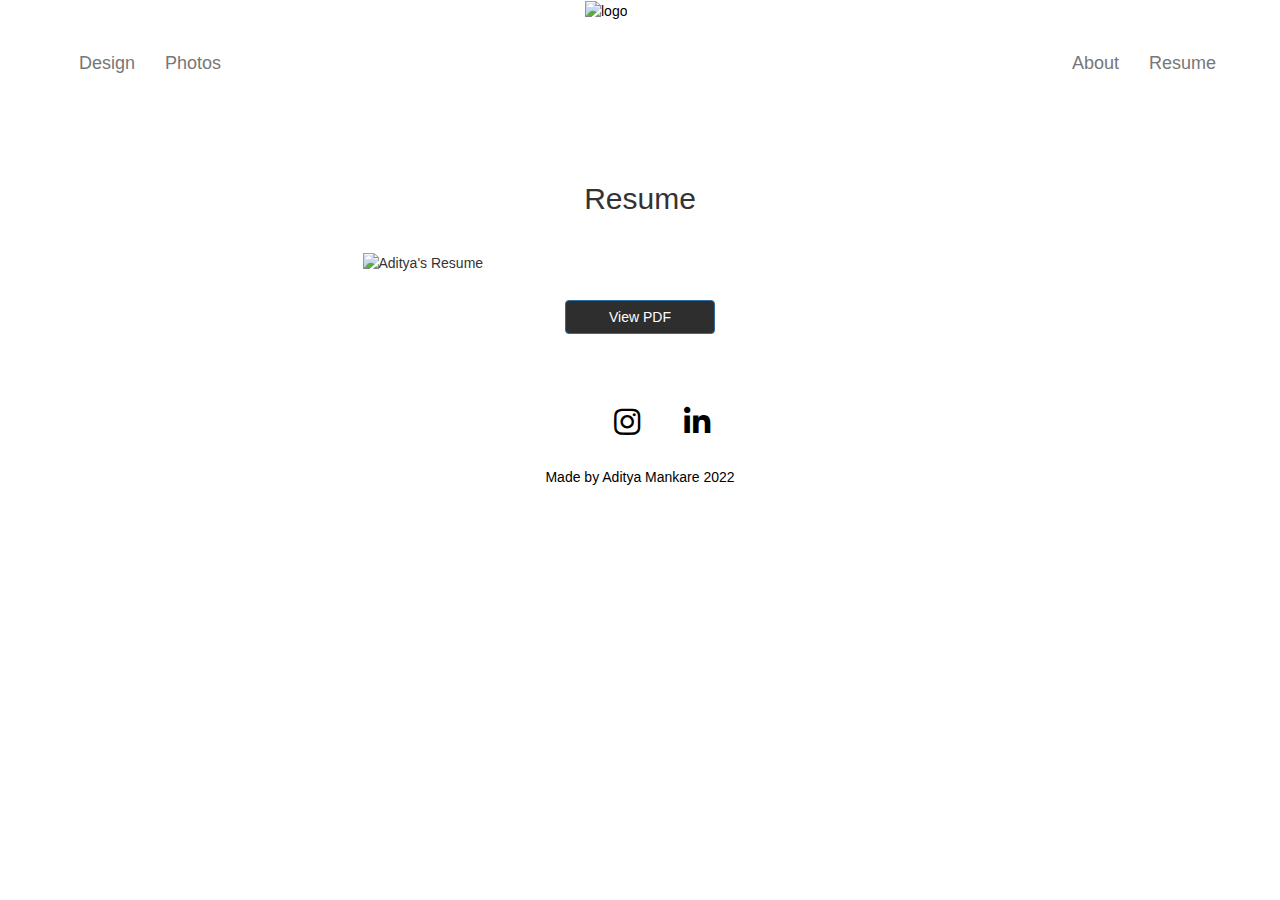
==== resume.html @ 91f56a43 "Add files via upload" ====
<!DOCTYPE html>
<html lang="en">

  <head>
    <title>Resume</title>
    <meta charset="utf-8">
    <meta name="viewport" content="width=device-width, initial-scale=1">
    <link rel="shortcut icon" href="img/index/logo.png">
    <link rel="stylesheet" href="https://maxcdn.bootstrapcdn.com/bootstrap/3.3.7/css/bootstrap.min.css">
    <link rel="stylesheet" href="https://use.fontawesome.com/releases/v5.0.8/css/all.css">
    <link rel="stylesheet" type="text/css" href="css/main.css">
    <script src="https://ajax.googleapis.com/ajax/libs/jquery/3.2.1/jquery.min.js"></script>
    <script src="https://maxcdn.bootstrapcdn.com/bootstrap/3.3.7/js/bootstrap.min.js"></script>
  </head>

  <body>
    <!--NAVIGATION-->
    <header>
      <nav class="navbar navbar-default">
        <div class="navbar-header">
          <button type="button" class="navbar-toggle" data-toggle="collapse" data-target="#NavBar">
            <span class="sr-only">Toggle navigation</span>
            <span class="icon-bar"></span>
            <span class="icon-bar"></span>
            <span class="icon-bar"></span>
          </button>
        </div>
        <a class="navbar-logo" href="index.html">
          <img src="img/index/logo.png" alt="logo"></a>
        <div class="collapse navbar-collapse" id="NavBar">
          <ul class="nav navbar-nav navbar-left">
            <li>
              <a href="index.html">Design</a></li>
            <li>
              <a href="visual.html">Photos</a></li>
          </ul>
          <ul class="nav navbar-nav navbar-right">
            <li>
              <a href="about.html">About</a></li>
            <li>
              <a href="resume.html">Resume</a></li>
          </ul>
        </div>
      </nav>
    </header>
    <section class="project-detail">
      <div class="container">
        <div class="row text-center">
          <h2 style="margin-top: 8%">Resume</h2></div>
        <div class="project-image row">
          <figure class="col-sm-6 col-sm-offset-3">
            <img src="img/resume/resume.png" alt="Aditya's Resume">
            <a class="btn btn-primary" href="file/Resume.pdf" role="button">View PDF</a>
          </figure>
          
        </div>
      </div>
    </section>
<!-- FOOTER -->
    <footer class="container-fluid text-center">
      <a class="contact-link" href="mailto:amankare@umich.edu" aria-label="first link">
        <i class="far envelope"></i>
      </a>
      <a class="contact-link" href="https://www.instagram.com/50to500mm/" target="_blank" aria-label="second link">
        <i class="fab fa-instagram"></i>
      </a>
      <a class="contact-link" href="https://www.linkedin.com/in/aditya-mankare/" target="_blank" aria-label="third link">
        <i class="fab fa-linkedin-in"></i>
      </a>
      <p>Made by Aditya Mankare 2022</p>
    </footer>
  </body>

</html>
---- css/main.css ----
.navbar {
  padding-top: 3%;
  margin-bottom: 0;
  border: 0;
  background-color: #FFF;
  position: relative;
}

.navbar-nav li a {
  font-family: "Open Sans", sans-serif;
  font-size: 18px;
}

#NavBar {
  padding-left: 5%;
  padding-right: 5%;
  background-color: white;
}

.navbar-logo {
  width: 50%;
  left: 0;
  top: 0;
  position: absolute;
  left: 50%;
  margin-left: -55px !important;
  display: block;
}

.navbar-logo img{
  width:14%;
  margin: 0;
}

.header {
  width: 101%;
  padding: 2em 0 1em;
  background: #FFF;
  font-size: 3em;
  line-height: 0;
  text-align: center;
  margin-bottom: 2%;
}

.navbar-toggle {
    z-index:3;
}

.header-im {
  margin: 0;
  display: inline-block;
  height: 2em;
  overflow: hidden;
  color: #000;
  font-family: "Open Sans", sans-serif;
  font-weight: 700;
  font-size: 40px;
  line-height: 1.5em;
 }


 .slogan {
   font-family: "Open Sans", sans-serif;
   font-size: 20px;
   font-weight: 500;
   color: #878787;
   letter-spacing: .02em;
   line-height: 1.5em
 }

.container figure img{
  width:100%;
  margin-top: 5%;
  margin-bottom: 5%;
}




.project-real-content {
  height: auto;
  overflow: auto;
}

.project-real-content .regular {
  font-family: "Open Sans", sans-serif;
  font-size: 16px;
  line-height: 165%;
  font-weight: 300;
  margin-bottom: 48px;
}

.project-real-content h2 {
  color: black;
  font-weight: 400;
  font-size: 24px;
  margin-top: 40px;
  margin-bottom: 10px;
}

.project-real-content h3 {
  font-size: 18px;
  color: #4a4a4a;
  font-weight: 400;
  margin-top: 30px;
}

.project-real-content .img-responsive {
  margin-top: 25px;
  margin-bottom: 25px;
}

.about-caption {
  margin-top: 6%;
  margin-bottom: 6%;
}

footer {
  width: 100%;
  padding-top: 3%;
  padding-bottom: 3%;
  padding-left: 4%;
  padding-right: 4%;
  color: #000;
  background-color: #FFF;
  /*border-top: 1px solid #000;*/
}

i {
  font-size: 30px;
  margin: 30px 20px;
  color: #000;
}

 #map {
   height: 400px;
   width: 100%;
}



.btn {
  display: block;
  margin: auto;
  width: 150px;
}

.btn-primary {
  color: #ffffff; !override;
  background-color:  #2e2e2e;
}

.btn-primary:hover {
  background-color: #737373;
}

a {
  color: black;
}

a:hover {
      color: black;

    text-decoration: none;

}

a:visited {
    text-decoration: none;

}

@media (max-width: 767px) {
.navbar-logo img{
  width: 12%;
  }
.navbar-logo {
  left: 0%;
  margin-left: 0 !important;
}
.slogan {
  margin-left: 12px;
  margin-right: 12px;
}
}

@media (max-width: 375px) {
.navbar-logo img{
  width: 25%;
  }
.header {
  padding: 1em 0 1em;
}
.header-im {
  font-size: 30px;
}
.slogan {
  font-size: 15px;
}
}
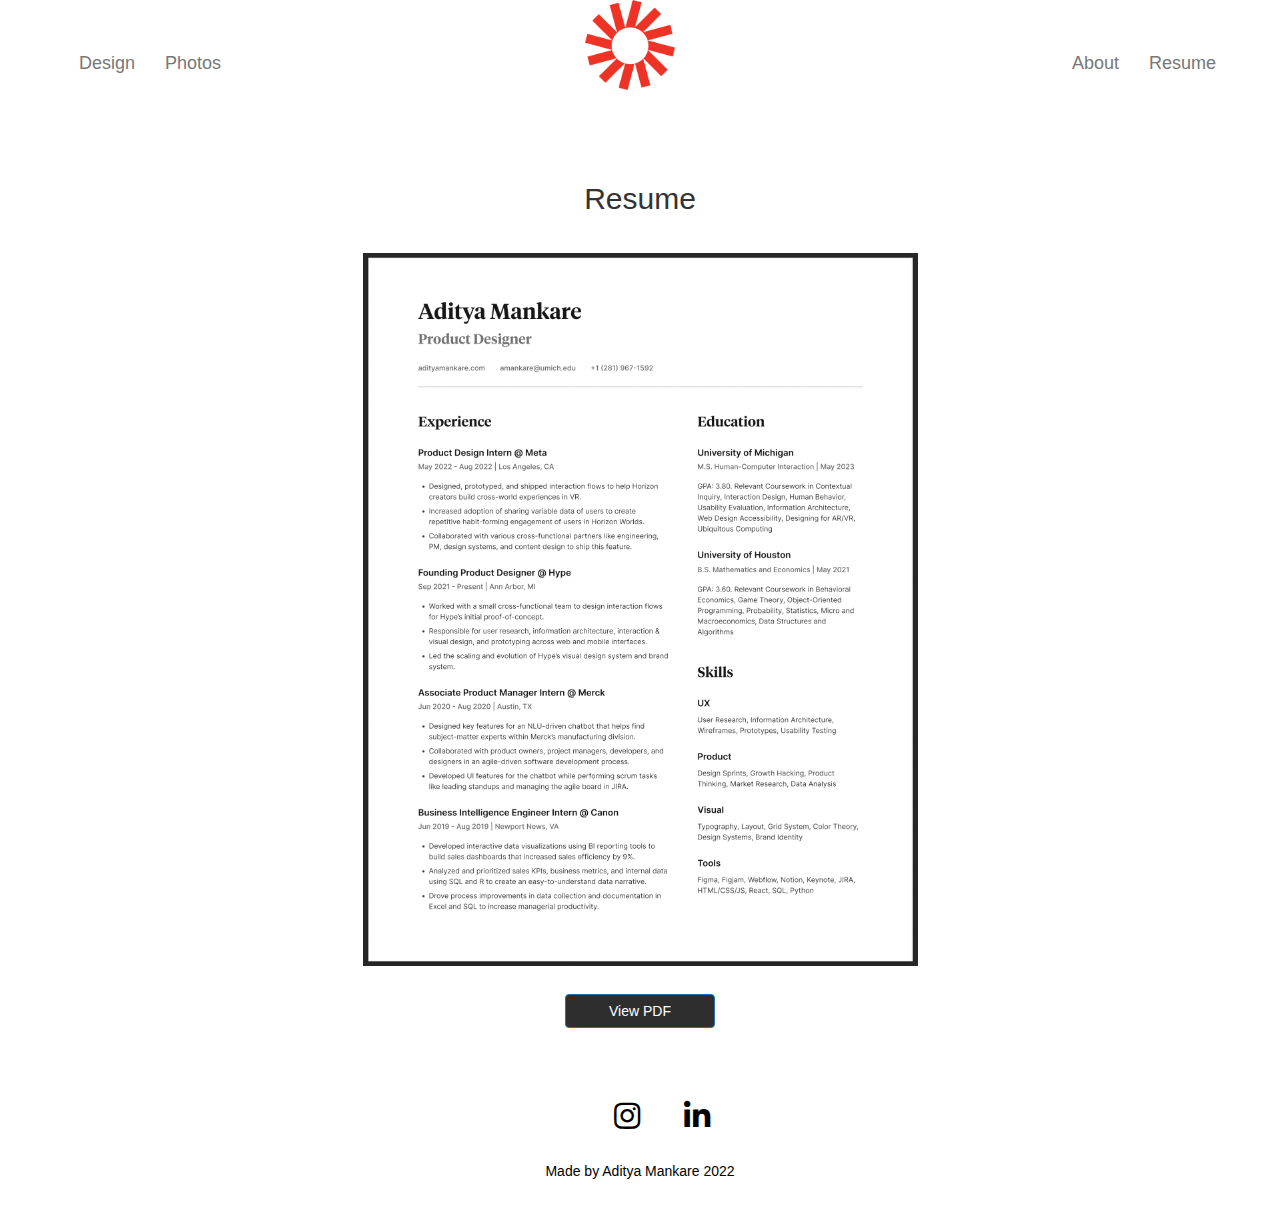
==== commit 084dfd21: "Update resume.html" ====
--- a/resume.html
+++ b/resume.html
@@ -32,7 +32,7 @@
             <li>
               <a href="index.html">Design</a></li>
             <li>
-              <a href="visual.html">Photos</a></li>
+              <a href="photos.html">Photos</a></li>
           </ul>
           <ul class="nav navbar-nav navbar-right">
             <li>
